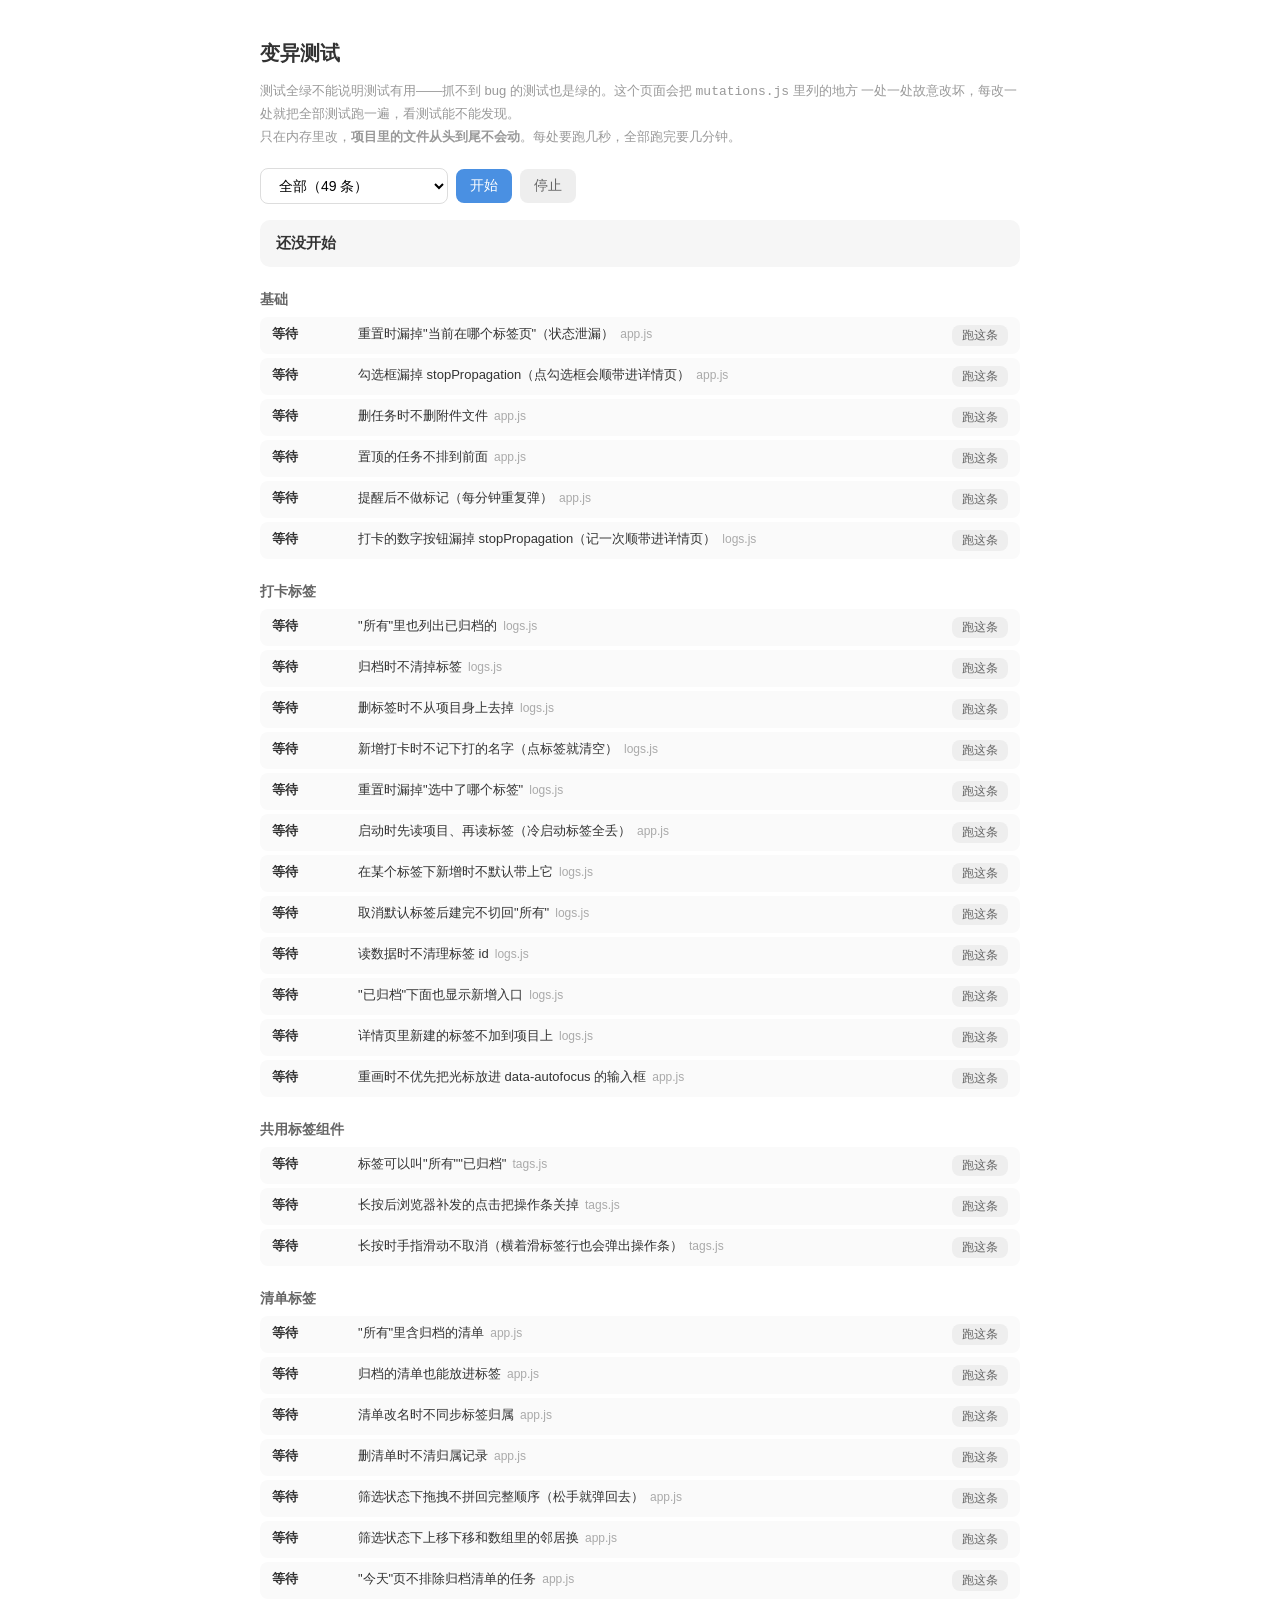
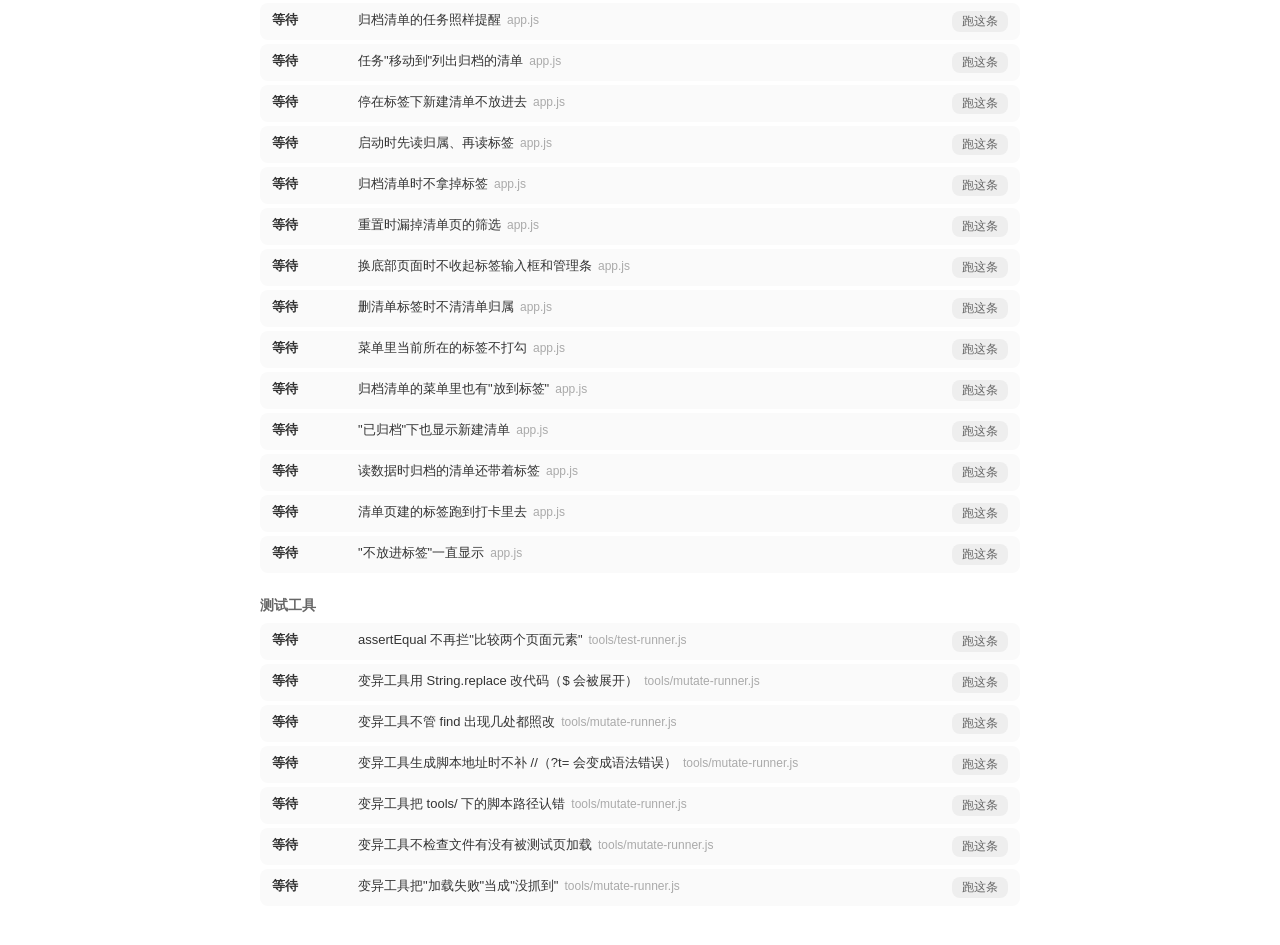
==== tools/mutate.html @ 9dd3ffed "变异测试工具mutate.html" ====
<!DOCTYPE html>
<html lang="zh">
<head>
<meta charset="UTF-8">
<meta http-equiv="Cache-Control" content="no-store">
<title>变异测试 - 我的待办清单</title>
<style>
  body {
    font-family: -apple-system, BlinkMacSystemFont, "Segoe UI", sans-serif;
    max-width: 760px;
    margin: 40px auto;
    padding: 0 16px;
    color: #333;
  }

  h1 {
    font-size: 20px;
  }

  h2 {
    margin: 24px 0 8px;
    font-size: 14px;
    color: #666;
  }

  .hint {
    margin-bottom: 20px;
    font-size: 13px;
    line-height: 1.7;
    color: #999;
  }

  .controls {
    display: flex;
    align-items: center;
    gap: 8px;
    margin-bottom: 16px;
  }

  select,
  button {
    padding: 8px 14px;
    font-size: 14px;
    border-radius: 8px;
  }

  select {
    border: 1px solid #ddd;
    background: white;
  }

  button {
    color: white;
    background: #4a90e2;
    border: none;
    cursor: pointer;
  }

  button:disabled {
    background: #b8cde6;
    cursor: default;
  }

  button.secondary {
    color: #666;
    background: #eee;
  }

  .summary {
    padding: 14px 16px;
    margin-bottom: 12px;
    font-size: 15px;
    font-weight: 600;
    border-radius: 10px;
    background: #f6f6f6;
  }

  .summary.pass {
    color: #2e7d32;
    background: #edf7ee;
  }

  .summary.fail {
    color: #c62828;
    background: #fdecea;
  }

  .progress {
    margin-bottom: 12px;
    font-size: 13px;
    color: #888;
  }

  .banner {
    padding: 12px 14px;
    margin-bottom: 12px;
    font-size: 13px;
    line-height: 1.7;
    border-radius: 8px;
  }

  .banner.fail {
    color: #c62828;
    background: #fdecea;
  }

  .banner.warn {
    color: #8a6100;
    background: #fff8e6;
  }

  .row {
    display: flex;
    align-items: flex-start;
    gap: 10px;
    padding: 8px 12px;
    margin-bottom: 4px;
    font-size: 13px;
    border-radius: 8px;
    background: #fafafa;
  }

  .row-main {
    flex: 1;
    min-width: 0;
  }

  .row-file {
    margin-left: 6px;
    font-size: 12px;
    color: #aaa;
  }

  .badge {
    flex-shrink: 0;
    min-width: 76px;
    font-weight: 600;
  }

  .row button {
    flex-shrink: 0;
    padding: 2px 10px;
    font-size: 12px;
  }

  /* 抓到了：这是我们想要的，绿色 */
  .row.killed { background: #fafcfa; }
  .row.killed .badge { color: #2e7d32; }

  /* 没抓到：最要紧，红色 */
  .row.survived { background: #fdecea; }
  .row.survived .badge { color: #c62828; }

  /* 过期 / 没加载：清单要更新，黄色 */
  .row.stale .badge,
  .row.unloaded .badge { color: #8a6100; }
  .row.stale,
  .row.unloaded { background: #fff8e6; }

  /* 跑不起来 / 超时：变异写得不好，灰色 */
  .row.broken .badge,
  .row.timeout .badge { color: #888; }

  .row.running .badge { color: #4a90e2; }

  .detail {
    margin-top: 6px;
    font-size: 12px;
    line-height: 1.6;
    color: #888;
    white-space: pre-wrap;
  }
</style>
</head>
<body>

<h1>变异测试</h1>
<p class="hint">
  测试全绿不能说明测试有用——抓不到 bug 的测试也是绿的。这个页面会把 <code>mutations.js</code> 里列的地方
  一处一处故意改坏，每改一处就把全部测试跑一遍，看测试能不能发现。<br>
  只在内存里改，<b>项目里的文件从头到尾不会动</b>。每处要跑几秒，全部跑完要几分钟。
</p>

<div class="controls">
  <select id="group"></select>
  <button id="start">开始</button>
  <button id="stop" class="secondary" disabled>停止</button>
</div>

<div id="summary" class="summary">还没开始</div>
<div id="progress" class="progress"></div>
<div id="banners"></div>
<div id="list"></div>

<script>
  const STATUS_TEXT = {
    waiting: '等待',
    running: '正在跑…',
    killed: '抓到了',
    survived: '没抓到',
    stale: '已过期',
    unloaded: '没加载',
    broken: '跑不起来',
    timeout: '超时'
  };

  // 开始之前的自检：保证这个页面本身没有坏。
  // 必死变异：让应用一启动就报错，几乎所有测试都该失败。
  // 要是它都"没抓到"，说明改过的代码根本没被用上，后面所有结论都不可信
  const SELF_CHECK_MUTATION = {
    file: 'app.js',
    find: 'function initApp(element) {',
    replace: "function initApp(element) {\n  throw new Error('变异工具自检：这份代码是故意弄坏的');"
  };

  const toolsUrl = new URL('.', location.href).href;     // http://…/tools/
  const rootUrl = new URL('../', location.href).href;    // http://…/

  const els = {
    group: document.getElementById('group'),
    start: document.getElementById('start'),
    stop: document.getElementById('stop'),
    summary: document.getElementById('summary'),
    progress: document.getElementById('progress'),
    banners: document.getElementById('banners'),
    list: document.getElementById('list')
  };

  let results = {};          // 变异名字 → 结果
  let selfCheckPassed = false;
  let stopRequested = false;
  let busy = false;

  function loadScript(src) {
    return new Promise((resolve, reject) => {
      const element = document.createElement('script');
      element.src = src + '?t=' + Date.now();
      element.onload = resolve;
      element.onerror = () => reject(new Error('加载失败：' + src));
      document.head.appendChild(element);
    });
  }

  function fetchText(url) {
    return fetch(url + '?t=' + Date.now()).then((response) => {
      if (!response.ok) throw new Error(`读不到 ${url}（${response.status}）`);
      return response.text();
    });
  }

  function addBanner(kind, text) {
    const banner = document.createElement('div');
    banner.className = 'banner ' + kind;
    banner.textContent = text;
    els.banners.appendChild(banner);
  }

  // ---- 画列表 ----
  function renderList() {
    els.list.innerHTML = '';
    const groups = [...new Set(MUTATIONS.map((m) => m.group))];

    groups.forEach((group) => {
      const title = document.createElement('h2');
      title.textContent = group;
      els.list.appendChild(title);

      MUTATIONS.filter((m) => m.group === group).forEach((m) => {
        const result = results[m.name];
        const status = result ? result.status : 'waiting';

        const row = document.createElement('div');
        row.className = 'row ' + status;

        const badge = document.createElement('span');
        badge.className = 'badge';
        badge.textContent = STATUS_TEXT[status];

        const main = document.createElement('div');
        main.className = 'row-main';
        main.textContent = m.name;

        const file = document.createElement('span');
        file.className = 'row-file';
        file.textContent = m.file;
        main.appendChild(file);

        const detailText = describeResult(result);
        if (detailText) {
          const detail = document.createElement('div');
          detail.className = 'detail';
          detail.textContent = detailText;
          main.appendChild(detail);
        }

        const runOne = document.createElement('button');
        runOne.className = 'secondary';
        runOne.textContent = '跑这条';
        runOne.disabled = busy;
        runOne.addEventListener('click', () => runBatch([m]));

        row.append(badge, main, runOne);
        els.list.appendChild(row);
      });
    });
  }

  function describeResult(result) {
    if (!result) return '';
    switch (result.status) {
      case 'killed':
        return `${result.failed.length} 条测试失败：` + result.failed.slice(0, 5).join('、') +
          (result.failed.length > 5 ? ` 等` : '') + (result.unstable ? '（另外两遍结果不一致）' : '');
      case 'survived':
        return '测试全绿。先确认这个改动是不是真的造成了用户看得出的差别——没有的话是变异无效，' +
          '甚至可能说明原来那段代码是多余的；有的话就是测试漏了，去补一条。';
      case 'stale':
        return result.count === 0
          ? '在文件里找不到这段原文：代码后来改过了。照着现在的代码更新 find，或者删掉这一条。'
          : `这段原文在文件里出现了 ${result.count} 处，不知道该改哪一处。把 find 写长一点，带上前后几个字。`;
      case 'unloaded':
        return '测试页（test.html 的 SCRIPTS）没有加载这个文件，改了也白改。';
      case 'broken':
        return '改完之后代码跑不起来（' + (result.syntaxErrors[0] || result.summary) + '）。' +
          '这种"失败"不算测试的功劳，把 replace 改成语法正确的写法。';
      case 'timeout':
        return '测试页一分钟都没跑完。可能改出了死循环。';
      default:
        return '';
    }
  }

  function renderSummary(done, total) {
    const all = Object.values(results);
    const count = (status) => all.filter((r) => r.status === status).length;
    const survived = count('survived');
    const needsFix = count('stale') + count('unloaded') + count('broken') + count('timeout');

    const parts = [`抓到 ${count('killed')}`, `没抓到 ${survived}`];
    if (needsFix > 0) parts.push(`清单要更新 ${needsFix}`);
    // 前面的数字是页面上所有结果（包括之前单独跑的），括号里是这一轮的进度
    els.summary.textContent = parts.join(' · ') + `（这一轮 ${done} / ${total}）`;

    if (done < total) {
      els.summary.className = 'summary';
    } else {
      els.summary.className = survived > 0 || needsFix > 0 ? 'summary fail' : 'summary pass';
    }
  }

  // ---- 跑 ----
  async function runBatch(mutations) {
    if (busy) return;
    busy = true;
    stopRequested = false;
    els.start.disabled = true;
    els.stop.disabled = false;
    els.banners.innerHTML = '';

    try {
      // 每次都重新读文件，改完代码直接再点"开始"就行，不用刷新页面
      const testHtml = await fetchText(toolsUrl + 'test.html');
      if (!parseTestScripts(testHtml)) {
        addBanner('fail', 'test.html 里找不到 `const SCRIPTS = [...]` 这一行，写法变了。这个工具要跟着改（mutate-runner.js 的 parseTestScripts）。');
        return;
      }

      const sources = {};
      const sourceOf = async (file) => {
        if (!(file in sources)) sources[file] = await fetchText(rootUrl + file);
        return sources[file];
      };
      const run = async (m) => runMutant({
        testHtml: testHtml,
        baseHref: toolsUrl,
        source: m ? await sourceOf(m.file) : null,
        file: m ? m.file : null,
        find: m ? m.find : null,
        replace: m ? m.replace : null
      });

      if (!selfCheckPassed) {
        els.progress.textContent = '自检 1/2：什么都不改，测试应该全绿……';
        const baseline = await run(null);
        if (baseline.status !== 'survived' || !baseline.summary.startsWith('全部通过')) {
          addBanner('fail', `自检没通过：代码没改的时候测试就不是全绿（${baseline.summary || STATUS_TEXT[baseline.status]}）。` +
            '先打开 test.html 把测试修好，不然这里的结果没有意义。');
          return;
        }

        els.progress.textContent = '自检 2/2：故意把应用弄坏，测试应该大片失败……';
        const doomed = await run(SELF_CHECK_MUTATION);
        if (doomed.status !== 'killed') {
          addBanner('fail', `自检没通过：应用一启动就报错，测试却是"${STATUS_TEXT[doomed.status]}"。` +
            (doomed.status === 'stale'
              ? '自检用的那行 function initApp(element) { 在 app.js 里找不到了，更新 mutate.html 里的 SELF_CHECK_MUTATION。'
              : '说明改过的代码没被用上，这个工具坏了，结果不可信。'));
          return;
        }
        selfCheckPassed = true;
      }

      mutations.forEach((m) => { delete results[m.name]; });
      for (let i = 0; i < mutations.length; i++) {
        if (stopRequested) break;
        const m = mutations[i];
        els.progress.textContent = `正在跑 ${i + 1} / ${mutations.length}：${m.name}`;
        results[m.name] = { status: 'running' };
        renderList();
        results[m.name] = await run(m);
        renderList();
        renderSummary(i + 1, mutations.length);
      }

      els.progress.textContent = stopRequested ? '已停止' : '跑完了';
      const survived = mutations.filter((m) => results[m.name] && results[m.name].status === 'survived');
      if (survived.length > 0) {
        addBanner('fail', '⚠️ 这些改动测试没发现：' + survived.map((m) => m.name).join('、'));
      }
    } catch (error) {
      addBanner('fail', error.message);
    } finally {
      busy = false;
      els.start.disabled = false;
      els.stop.disabled = true;
      renderList();
    }
  }

  // ---- 启动 ----
  if (location.protocol === 'file:') {
    els.summary.className = 'summary fail';
    els.summary.textContent = '要先启动 python3 tools/dev-server.py，再打开 http://localhost:4173/tools/mutate.html（双击打开读不了项目文件）';
    els.start.disabled = true;
  } else {
    Promise.all([loadScript('mutate-runner.js'), loadScript('mutations.js')]).then(() => {
      const groups = [...new Set(MUTATIONS.map((m) => m.group))];
      els.group.innerHTML = `<option value="">全部（${MUTATIONS.length} 条）</option>` +
        groups.map((g) => `<option value="${g}">${g}（${MUTATIONS.filter((m) => m.group === g).length} 条）</option>`).join('');
      renderList();

      els.start.addEventListener('click', () => {
        const group = els.group.value;
        runBatch(group ? MUTATIONS.filter((m) => m.group === group) : MUTATIONS);
      });
      els.stop.addEventListener('click', () => {
        stopRequested = true;
        els.stop.disabled = true;
        els.progress.textContent = '跑完当前这条就停……';
      });
    }).catch((error) => {
      els.summary.className = 'summary fail';
      els.summary.textContent = error.message;
    });
  }
</script>

</body>
</html>
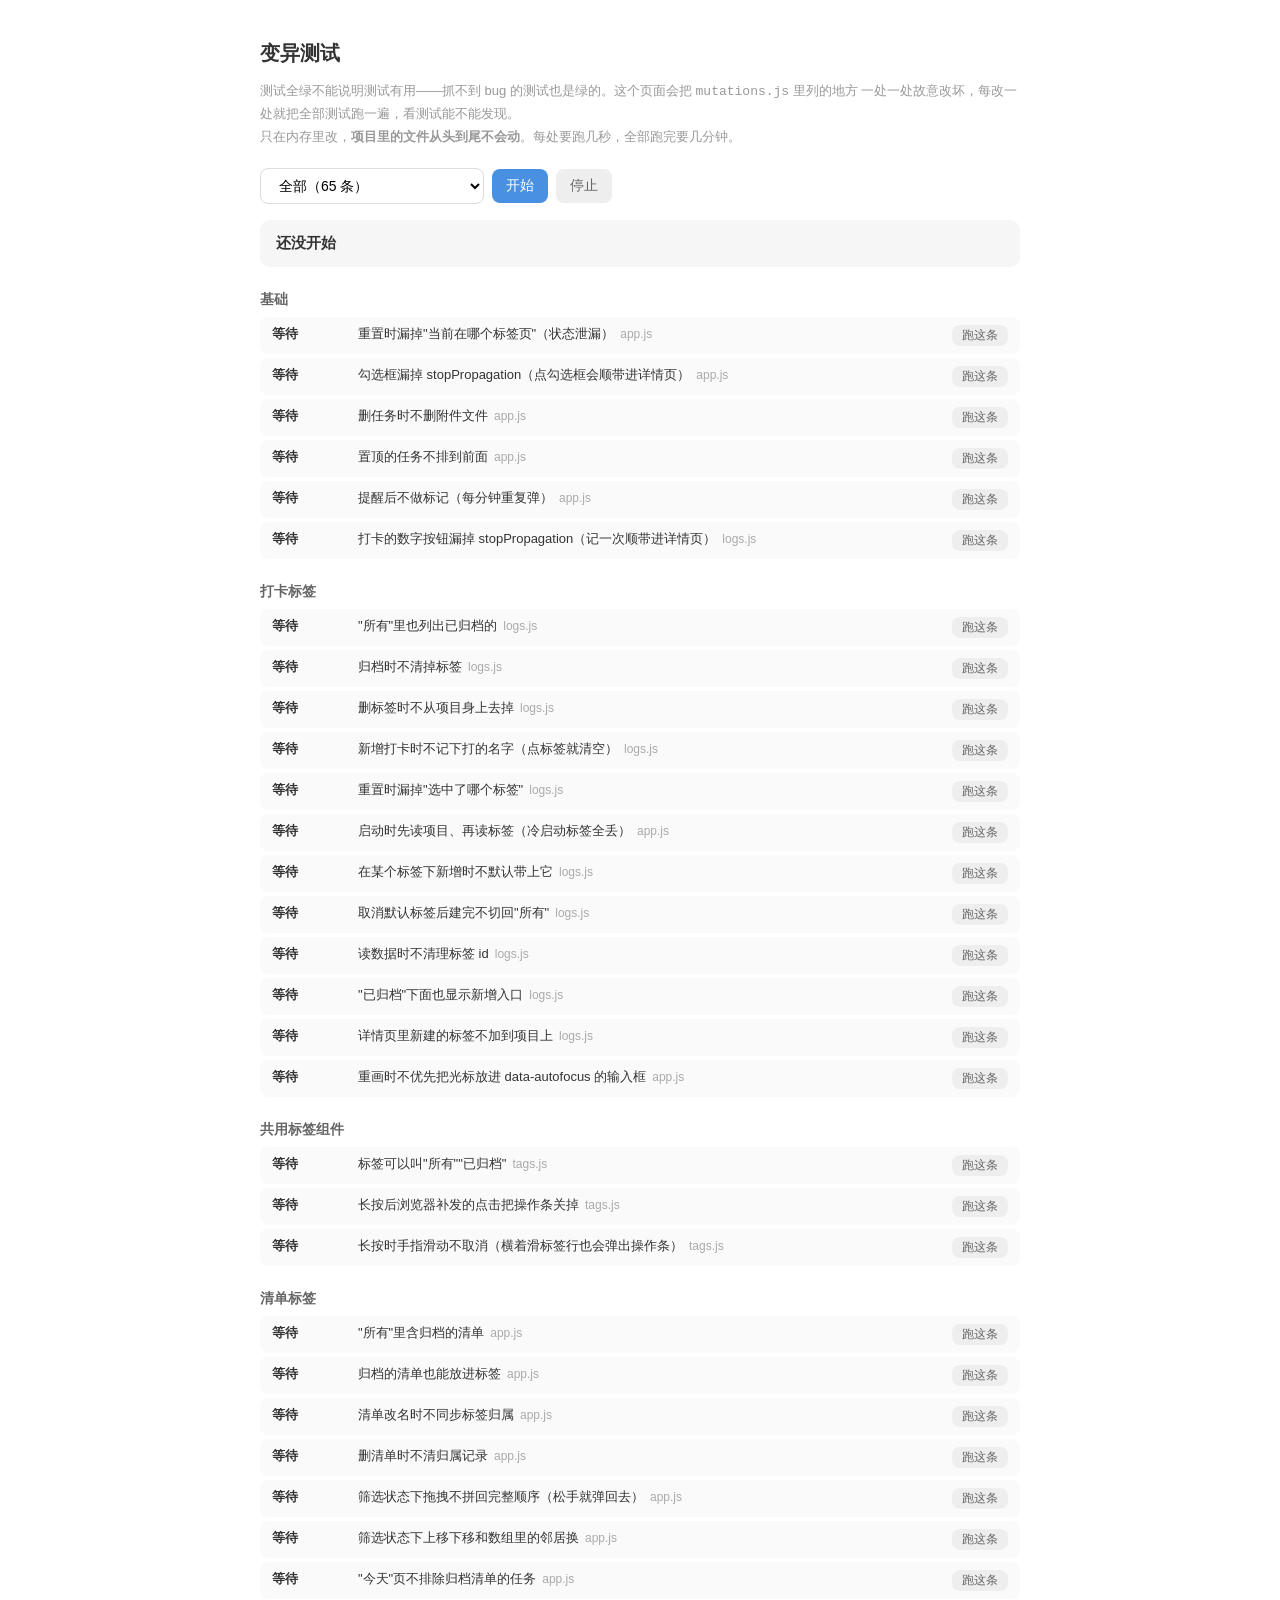
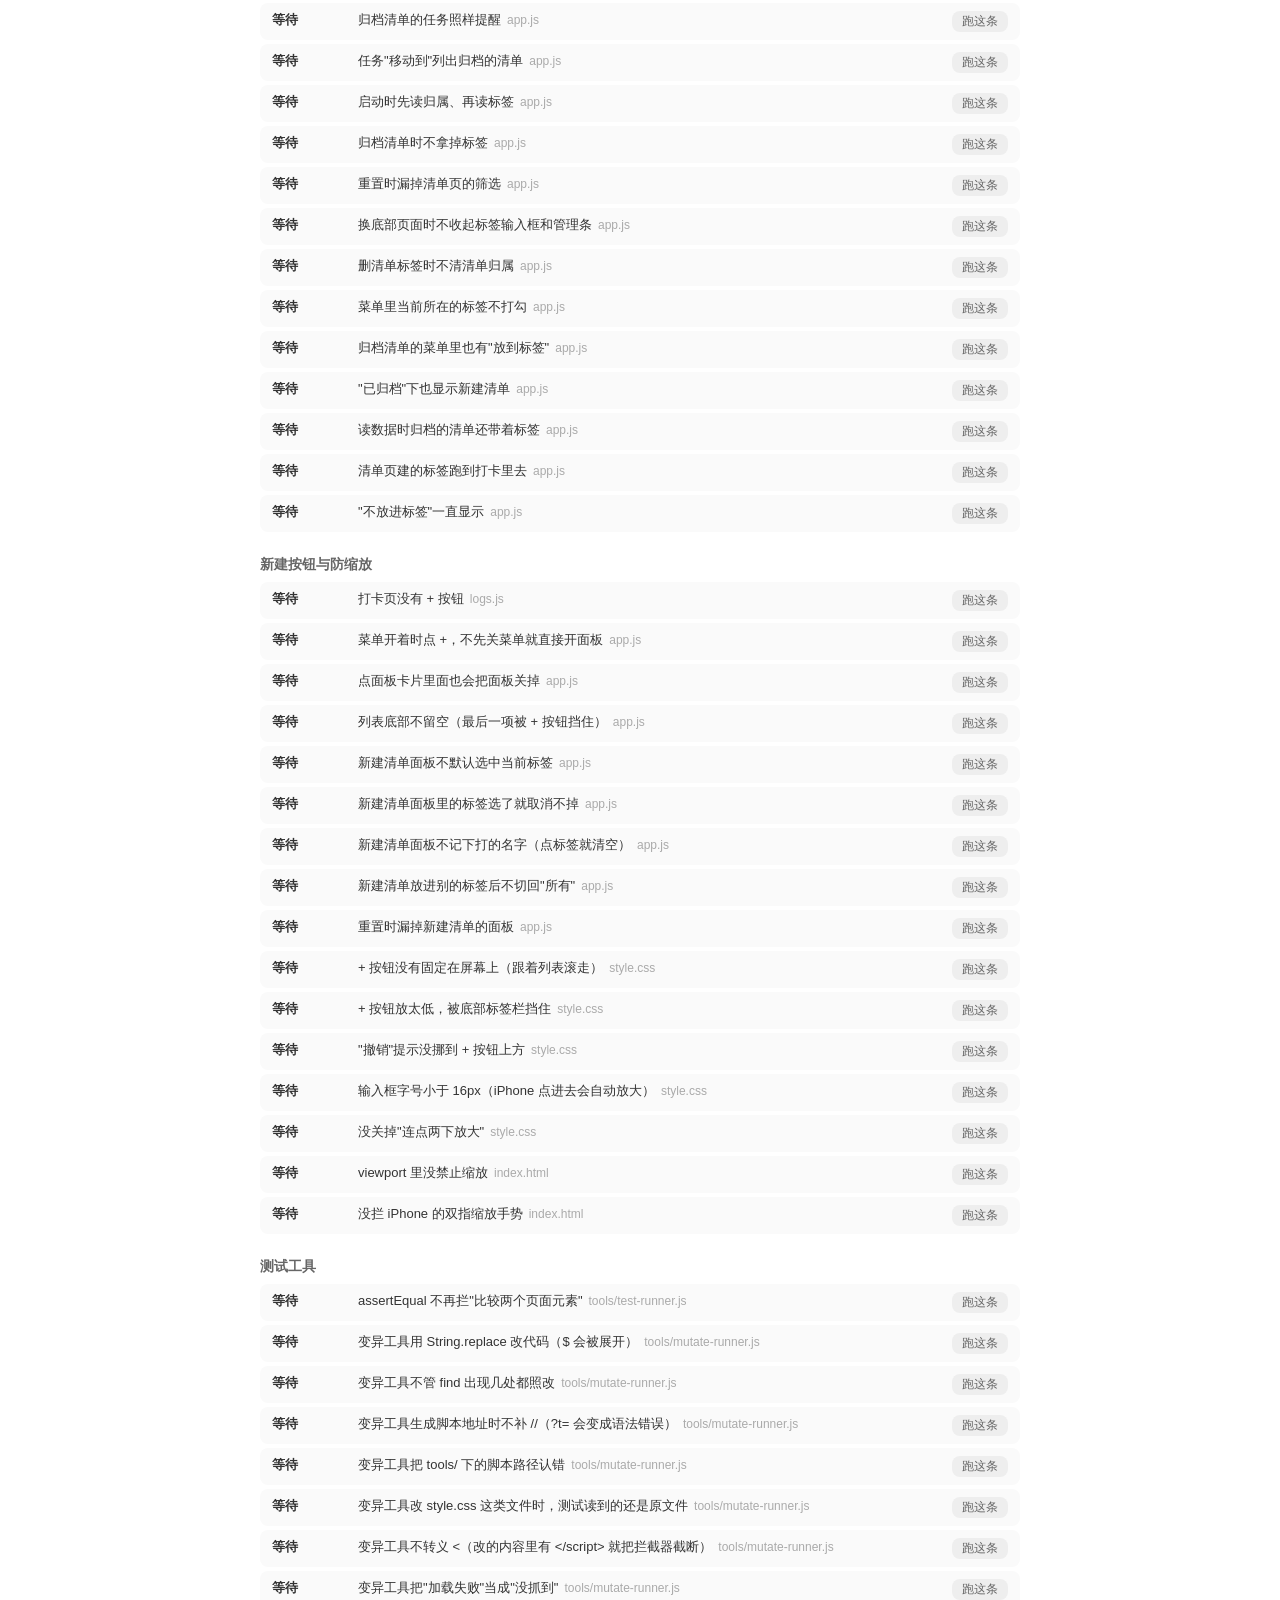
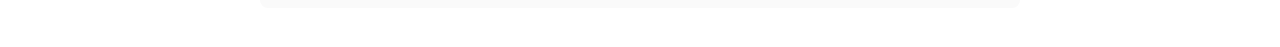
==== commit 6efbd60b: "右下角悬浮新建按钮和共用新建面板；防止 iPhone 页面被放大；变异工具支持改 CSS/HTML" ====
--- a/tools/mutate.html
+++ b/tools/mutate.html
@@ -151,11 +151,9 @@
   .row.survived { background: #fdecea; }
   .row.survived .badge { color: #c62828; }
 
-  /* 过期 / 没加载：清单要更新，黄色 */
-  .row.stale .badge,
-  .row.unloaded .badge { color: #8a6100; }
-  .row.stale,
-  .row.unloaded { background: #fff8e6; }
+  /* 过期：清单要更新，黄色 */
+  .row.stale .badge { color: #8a6100; }
+  .row.stale { background: #fff8e6; }
 
   /* 跑不起来 / 超时：变异写得不好，灰色 */
   .row.broken .badge,
@@ -199,7 +197,6 @@
     killed: '抓到了',
     survived: '没抓到',
     stale: '已过期',
-    unloaded: '没加载',
     broken: '跑不起来',
     timeout: '超时'
   };
@@ -313,13 +310,12 @@
           (result.failed.length > 5 ? ` 等` : '') + (result.unstable ? '（另外两遍结果不一致）' : '');
       case 'survived':
         return '测试全绿。先确认这个改动是不是真的造成了用户看得出的差别——没有的话是变异无效，' +
-          '甚至可能说明原来那段代码是多余的；有的话就是测试漏了，去补一条。';
+          '甚至可能说明原来那段代码是多余的；有的话就是测试漏了，去补一条。' +
+          '（改的是 style.css、index.html 这类文件时，也可能是根本没有测试去读它。）';
       case 'stale':
         return result.count === 0
           ? '在文件里找不到这段原文：代码后来改过了。照着现在的代码更新 find，或者删掉这一条。'
           : `这段原文在文件里出现了 ${result.count} 处，不知道该改哪一处。把 find 写长一点，带上前后几个字。`;
-      case 'unloaded':
-        return '测试页（test.html 的 SCRIPTS）没有加载这个文件，改了也白改。';
       case 'broken':
         return '改完之后代码跑不起来（' + (result.syntaxErrors[0] || result.summary) + '）。' +
           '这种"失败"不算测试的功劳，把 replace 改成语法正确的写法。';
@@ -334,7 +330,7 @@
     const all = Object.values(results);
     const count = (status) => all.filter((r) => r.status === status).length;
     const survived = count('survived');
-    const needsFix = count('stale') + count('unloaded') + count('broken') + count('timeout');
+    const needsFix = count('stale') + count('broken') + count('timeout');
 
     const parts = [`抓到 ${count('killed')}`, `没抓到 ${survived}`];
     if (needsFix > 0) parts.push(`清单要更新 ${needsFix}`);
